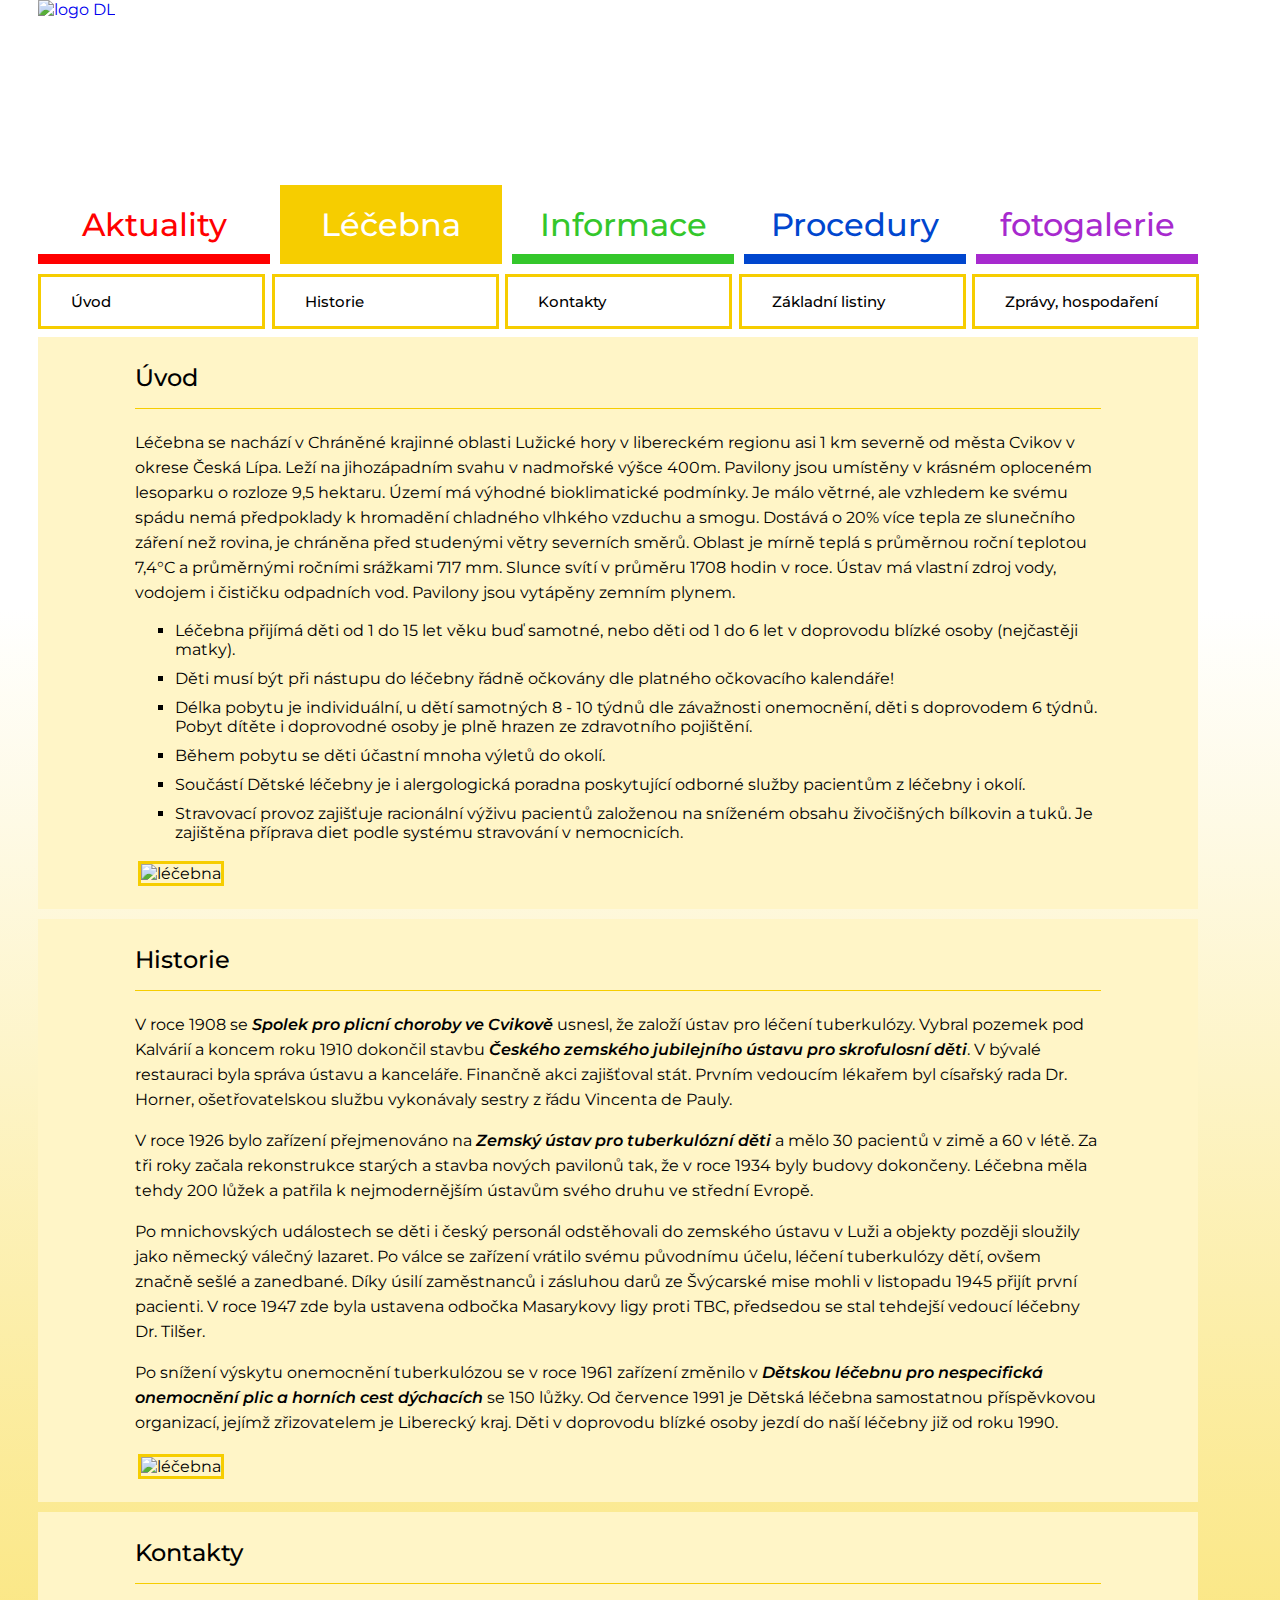
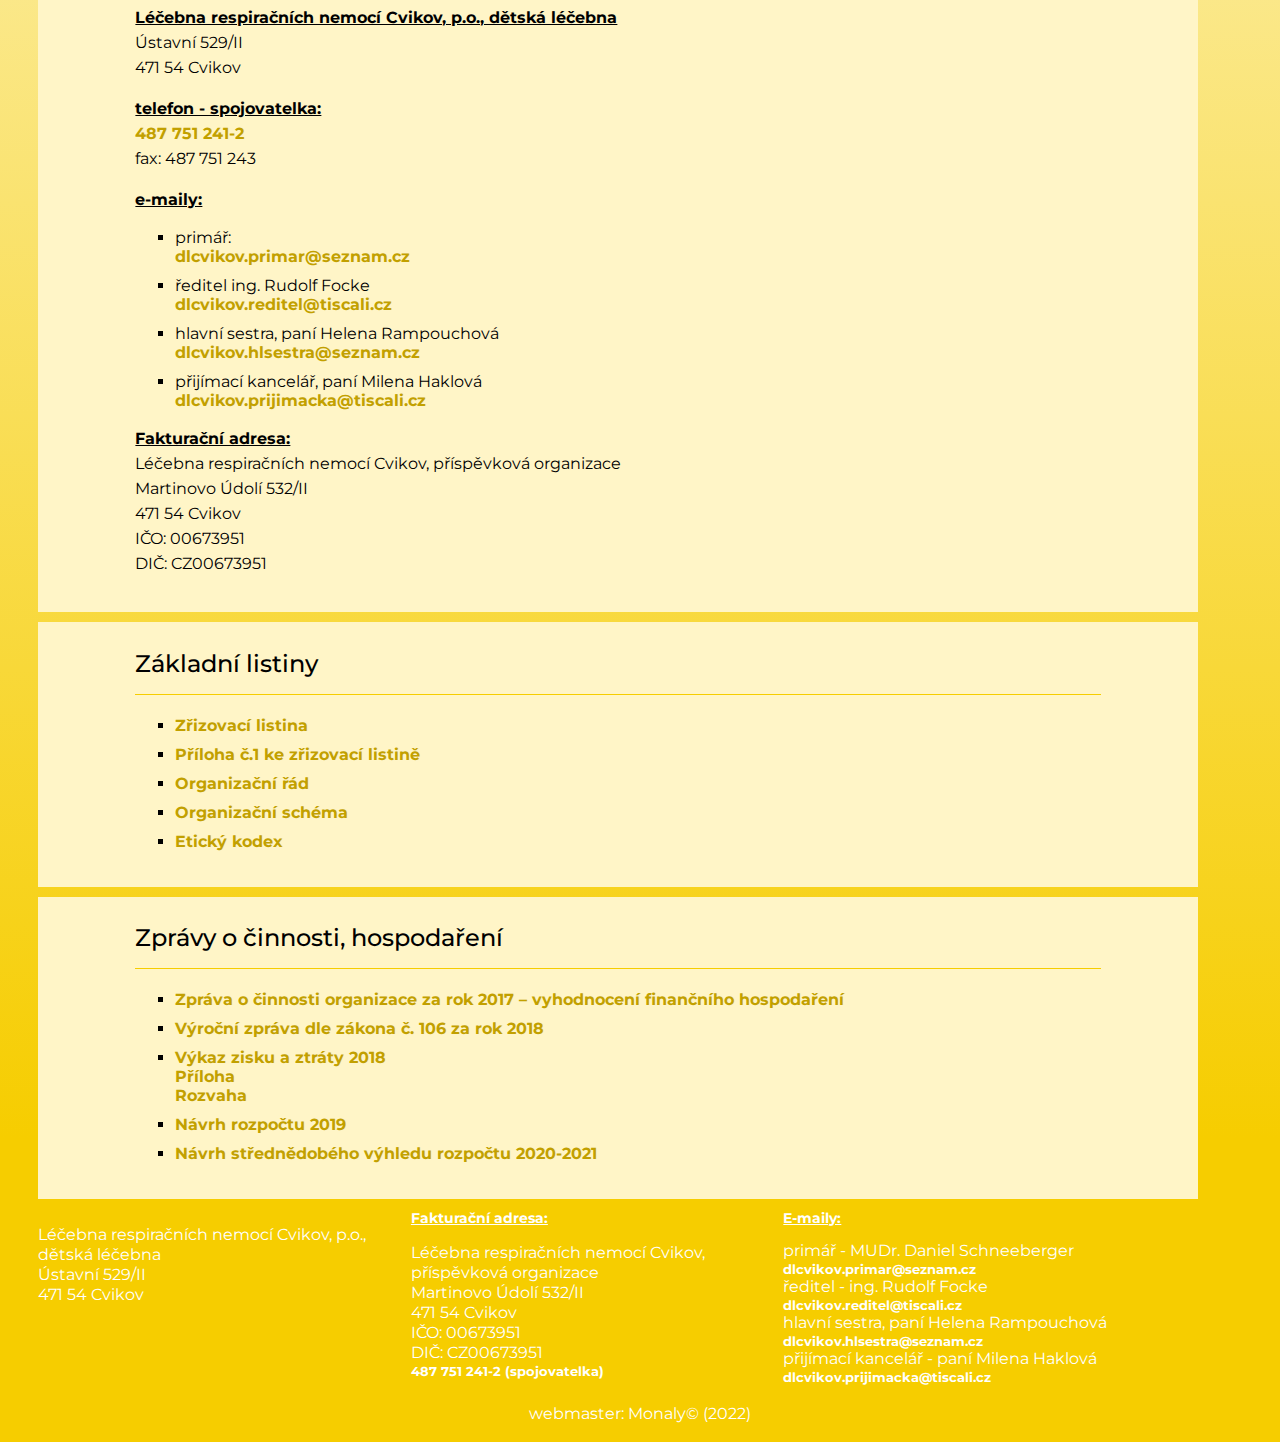
==== Lecebna.html @ da2bb7ee "Add files via upload" ====
<!doctype html>
<html>
<head>
	<meta charset="utf-8">
	<title>Aktuality</title>
	<link rel="preconnect" href="https://fonts.gstatic.com">
	<link href="https://fonts.googleapis.com/css2?family=Montserrat:ital,wght@0,100;0,200;0,300;0,400;0,500;0,600;0,700;0,800;0,900;1,100;1,200;1,300;1,400;1,500;1,600;1,700;1,800;1,900&display=swap" rel="stylesheet">
	<link rel="stylesheet"href="css/style.css">
	<meta name="viewport"content="width=device-width,initial-scale=1">
</head>
<body class="yellow-gradient">
	<header>
		<div class="cover group">
	    	<a href="#">
	        	<img src="img/LogoDL.png" alt="logo DL"class="logoDL">
		 	</a>
		</div>
    </header>
    <menu>
        <ul class="group">
        	<li><a class="aktuality" href="index.html">Aktuality</a></li>
        	<li><a class="lecebna-selected" href="#">Léčebna</a></li>
        	<li><a class="info" href="Informace.html">Informace</a></li>
            <li><a class="procedury" href="Procedury.html">Procedury</a></li>
            <li><a class="foto" href="Fotogalerie.html">fotogalerie</a></li>
        </ul>
    </menu>
    <div class="group">
        <div class="sidebar">
        	<ul class="yellow-sidebar">
        		<li>
        			<a href="#uvod">Úvod</a>
        		</li>
        		<li>
        			<a href="#historie">Historie</a>
        		</li>
        		<li>
        			<a href="#kontakty">Kontakty</a>
        		</li>
        		<li>
        			<a href="#listiny">Základní listiny</a>
        		</li>
        		<li>
        			<a href="#zpravy">Zprávy, hospodaření</a>
        		</li>
        	</ul>
        </div>
        <div class="main">
    		<div class="article yellow" id="uvod">
    		    <h1>Úvod</h1>
    		    <hr/>
    		    <p>
    		    	Léčebna se nachází v Chráněné krajinné oblasti Lužické hory v libereckém regionu asi 1 km severně od města Cvikov v okrese Česká Lípa. Leží na jihozápadním svahu v nadmořské výšce 400m. Pavilony jsou umístěny v krásném oploceném lesoparku o rozloze 9,5 hektaru. Území má výhodné bioklimatické podmínky. Je málo větrné, ale vzhledem ke svému spádu nemá předpoklady k hromadění chladného vlhkého vzduchu a smogu. Dostává o 20% více tepla ze slunečního záření než rovina, je chráněna před studenými větry severních směrů. Oblast je mírně teplá s průměrnou roční teplotou 7,4°C a průměrnými ročními srážkami 717 mm. Slunce svítí v průměru 1708 hodin v roce. Ústav má vlastní zdroj vody, vodojem i čističku odpadních vod. Pavilony jsou vytápěny zemním plynem.</p>
    		    <ul class="article-list">
    		    	<li>Léčebna přijímá děti od 1 do 15 let věku buď samotné, nebo děti od 1 do 6 let v doprovodu blízké osoby (nejčastěji matky).</li>
    		    	<li>Děti musí být při nástupu do léčebny řádně očkovány dle platného očkovacího kalendáře!</li>
    		    	<li>Délka pobytu je individuální, u dětí samotných 8 - 10 týdnů dle závažnosti onemocnění, děti s doprovodem 6 týdnů. Pobyt dítěte i doprovodné osoby je plně hrazen ze zdravotního pojištění.</li>
    		    	<li>Během pobytu se děti účastní mnoha výletů do okolí.</li>
    		    	<li>Součástí Dětské léčebny je i alergologická poradna poskytující odborné služby pacientům z léčebny i okolí.</li>
    		    	<li>Stravovací provoz zajišťuje racionální výživu pacientů založenou na sníženém obsahu živočišných bílkovin a tuků. Je zajištěna příprava diet podle systému stravování v nemocnicích.</li>
    		    </ul>
    		    <div class="group">
    		    	<img src="img/uvod.jpg" alt="léčebna">
    		    </div>
    		</div>
    		<div class="article yellow" id="historie">
    			<h1>Historie</h1>
    			<hr>
    			<p>
    				V roce 1908 se <em>Spolek pro plicní choroby ve Cvikově</em> usnesl, že založí ústav pro léčení tuberkulózy. Vybral pozemek pod Kalvárií a koncem roku 1910 dokončil stavbu <em>Českého zemského jubilejního ústavu pro skrofulosní děti</em>. V bývalé restauraci byla správa ústavu a kanceláře. Finančně akci zajišťoval stát. Prvním vedoucím lékařem byl císařský rada Dr. Horner, ošetřovatelskou službu vykonávaly sestry z řádu Vincenta de Pauly.
    			</p>
    			<p>
    				V roce 1926 bylo zařízení přejmenováno na <em>Zemský ústav pro tuberkulózní děti</em> a mělo 30 pacientů v zimě a 60 v létě. Za tři roky začala rekonstrukce starých a stavba nových pavilonů tak, že v roce 1934 byly budovy dokončeny. Léčebna měla tehdy 200 lůžek a patřila k nejmodernějším ústavům svého druhu ve střední Evropě.
    			</p>
    			<p>
    				Po mnichovských událostech se děti i český personál odstěhovali do zemského ústavu v Luži a objekty později sloužily jako německý válečný lazaret. Po válce se zařízení vrátilo svému původnímu účelu, léčení tuberkulózy dětí, ovšem značně sešlé a zanedbané. Díky úsilí zaměstnanců i zásluhou darů ze Švýcarské mise mohli v listopadu 1945 přijít první pacienti. V roce 1947 zde byla ustavena odbočka Masarykovy ligy proti TBC, předsedou se stal tehdejší vedoucí léčebny Dr. Tilšer.
    			</p>
    			<p>
    				Po snížení výskytu onemocnění tuberkulózou se v roce 1961 zařízení změnilo v <em>Dětskou léčebnu pro nespecifická onemocnění plic a horních cest dýchacích</em> se 150 lůžky. Od července 1991 je Dětská léčebna samostatnou příspěvkovou organizací, jejímž zřizovatelem je Liberecký kraj. Děti v doprovodu blízké osoby jezdí do naší léčebny již od roku 1990.
    			</p>
    			<div class="group">
    				<img src="img/historie.jpg" alt="léčebna">
    			</div>
    		</div>
    		<div class="article yellow">
    			<h1 id="kontakty">Kontakty</h1>
    			<hr>
    			<p>
    				<strong>Léčebna respiračních nemocí Cvikov, p.o., dětská léčebna</strong><br>
    				Ústavní 529/II <br>
					471 54 Cvikov
    			</p>
    			<p>
    				<strong>telefon - spojovatelka:</strong>
    				<a href="tel:487 751 241-2">487 751 241-2</a>
    				fax: 487 751 243
    			</p>
    			<p><strong>e-maily:</strong>
    				<ul class="article-list">
    					<li>primář:<a href="mailto:dlcvikov.primar@seznam.cz ">dlcvikov.primar@seznam.cz</a></li>
    					<li>ředitel ing. Rudolf Focke<a href="mailto:dlcvikov.reditel@tiscali.cz" target="_blank">dlcvikov.reditel@tiscali.cz</a></li>
    					<li>hlavní sestra, paní Helena Rampouchová<a href="mailto:dlcvikov.hlsestra@seznam.cz" target="_blank">dlcvikov.hlsestra@seznam.cz</a></li>
    					<li>přijímací kancelář, paní Milena Haklová<a href="mailto:dlcvikov.prijimacka@tiscali.cz" target="_blank">dlcvikov.prijimacka@tiscali.cz</a></li>
    				</ul>
    			</p>
    			<p>
    				<strong>Fakturační adresa:</strong><br>
    				Léčebna respiračních nemocí Cvikov, příspěvková organizace <br>
					Martinovo Údolí 532/II <br>
					471 54 Cvikov <br>
					IČO: 00673951 <br>
					DIČ: CZ00673951
    			</p>
    		</div>
    		<div class="article yellow" id="listiny">
    			<h1>Základní listiny</h1>
    			<hr>
    			<ul class="article-list">
    				<li><a href="documents/000_ZL_LRN_Cvikov.pdf" target="_blank">Zřizovací listina</a></li>
    				<li><a href="documents/072_P01_Priloha_c_1_LRN_Cvikov.pdf" target="_blank">Příloha č.1 ke zřizovací listině</a></li>
    				<li><a href="documents/Organizacni rad LRN Cvikov 1.3.2019.pdf" target="_blank">Organizační řád</a></li>
    				<li><a href="https://view.officeapps.live.com/op/view.aspx?src=https%3A%2F%2Fwww.dlcvikov.cz%2Fimages%2Fdocs%2Fdokumenty%2FOrganizacni%2520schema%2520k%25201.3.2019.xls&wdOrigin=BROWSELINK" target="_blank">Organizační schéma</a></li>
    				<li><a href="documents/Eticky kodex 1.3.2019.pdf" target="_blank">Etický kodex</a></li>
    			</ul>
    		</div>
    		<div class="article yellow" id="zpravy">
    			<h1>Zprávy o činnosti, hospodaření</h1>
    			<hr>
    			<ul class="article-list">
    				<li><a href="documents/Zprava_o_cinnosti_organizace_2017.pdf" target="_blank">Zpráva o činnosti organizace za rok 2017 – vyhodnocení finančního hospodaření</a></li>
    				<li><a href="documents/2018 Vyrocni zprava 106.pdf" target="_blank">Výroční zpráva dle zákona č. 106 za rok 2018</a></li>
    				<li><a href="documents/2018 Vykaz zisku a ztraty.pdf" target="_blank">Výkaz zisku a ztráty 2018</a>
    					<a href="documents/2018 Priloha.pdf" target="_blank">Příloha</a>
    					<a href="documents/2018 Rozvaha.pdf" target="_blank">Rozvaha</a></li>
    				<li><a href="documents/2019 Navrh rozpoctu.pdf" target="_blank">Návrh rozpočtu 2019</a></li>
    				<li><a href="documents/2020-2012 Navrh strednedobeho vyhledu rozpoctu.pdf" target="_blank">Návrh střednědobého výhledu rozpočtu 2020-2021</a></li>
    			</ul>
    		</div>
        </div>
    </div>
    <div class="pre-footer group">
    	<div class="contacts">
    		<p>Léčebna respiračních nemocí Cvikov, p.o., <br>
    			dětská léčebna <br>
				Ústavní 529/II <br>
				471 54 Cvikov
			</p>
			<img src="img/LK.jpg" alt="">
    	</div>
    	<div class="contacts">
    		<h3 class="footer-header">Fakturační adresa:</h3>
    		<p>
    				Léčebna respiračních nemocí Cvikov, <br>
    				příspěvková organizace <br>
					Martinovo Údolí 532/II <br>
					471 54 Cvikov <br>
					IČO: 00673951 <br>
					DIČ: CZ00673951
			</p>
			<a href="tel:487 751 241-2">487 751 241-2 (spojovatelka)</a>
    	</div>
    	<div class="contacts">
    		<h3 class="footer-header">E-maily:</h3>
    		<p class="mails">primář - MUDr. Daniel Schneeberger </p>
    		<a href="mailto:dlcvikov.primar@seznam.cz
			" target="_blank">dlcvikov.primar@seznam.cz
			</a>
			<p class="mails">ředitel - ing. Rudolf Focke
			</p>
			<a href="mailto:dlcvikov.reditel@tiscali.cz
			" target="_blank">dlcvikov.reditel@tiscali.cz
			</a>
			<p class="mails">hlavní sestra, paní Helena Rampouchová
			</p>
			<a href="mailto:dlcvikov.hlsestra@seznam.cz
			" target="_blank">dlcvikov.hlsestra@seznam.cz
			</a>
			<p class="mails">přijímací kancelář - paní Milena Haklová
			</p>
			<a href="mailto:dlcvikov.prijimacka@tiscali.cz
			" target="_blank">dlcvikov.prijimacka@tiscali.cz
			</a>
    	</div>
    </div>
    <footer>
    	<p>webmaster: Monaly&copy; (2022)</p>
    </footer>
    <script src="script.js"></script>
</body>
</html>
---- css/style.css ----
/*GENERAL*/
html{
	font-family: 'Montserrat', sans-serif;
	box-sizing: border-box;
}
*,*:before,*:after{
	box-sizing: inherit;
}
body{
	margin:0;
}
.red-gradient{
	background: rgb(255,38,38);
	background: linear-gradient(0deg, rgba(255,38,38,1) 30%, rgba(255,255,255,1) 80%);
}
.yellow-gradient{
	background: rgb(246,205,0);
	background: linear-gradient(0deg, rgba(246,205,0,1) 10%, rgba(255,255,255,1) 80%);
}
.green-gradient{
	background: rgb(52,199,43);
	background: linear-gradient(0deg, rgba(52,199,43,1) 30%, rgba(255,255,255,1) 80%);
}
.blue-gradient{
	background: rgb(0,70,206);
	background: linear-gradient(0deg, rgba(0,70,206,1) 30%, rgba(255,255,255,1) 80%);
}
.violet-gradient{
	background: rgb(167,42,206);
 	background: linear-gradient(0deg, rgba(167,42,206,1) 30%, rgba(255,255,255,1) 80%);
}
/*Header*/
.cover{
	height: 175px;
	background: url('../img/cover.jpg') 0 0 no-repeat;
	background-size: 100%;
}
.group{
	margin: 0;
}
.group::after {
  content: "";
  clear: both;
  display: table;
 }
.cover img{
	max-width: 233px;
	margin-left: 192px;
}
li{
	list-style-type: none;
	font-size: 2em;
	font-weight: 500;
}
menu{
	margin:0 0 10px 152px;
	padding:0;
}
menu li{
	float:left;
	width: 232px;
	margin-top: 10px;
}
menu a{
	transition: all .5s;
}
a{
	text-decoration: none;
	display: block;
	transition: all .5s;
}
.aktuality{
    padding: 20px 20px 10px 20px;
    border-bottom: 10px solid #FF0000;
    text-align: center;
    color:#FF0000 ;
}
.aktuality:hover{
	background: #FF0000;
	color: #fff;
}
.aktuality-selected{
	padding: 20px 20px 10px 20px;
    border-bottom: 10px solid #FF0000;
    text-align: center;
	background:#FF0000 ;
	color:#fff ;
}
.lecebna{
	padding: 20px 20px 10px 20px;
	margin-left:10px;
    border-bottom: 10px solid #F6CD00;
    text-align: center;
    color:#F6CD00 ;
}
.lecebna:hover{
	background: #F6CD00;
	color:#fff;
}
.lecebna-selected{
	padding: 20px 20px 10px 20px;
	margin-left:10px;
    border-bottom: 10px solid #F6CD00;
    text-align: center;
	background:#F6CD00 ;
	color: #fff;
}
.info{
	padding: 20px 20px 10px 20px;
	margin-left:10px;
    border-bottom: 10px solid #34C72B;
    color:#34C72B;
    text-align: center;
}
.info:hover{
	background: #34C72B;
	color: #fff;
}
.info-selected{
	padding: 20px 20px 10px 20px;
	margin-left:10px;
    border-bottom: 10px solid #34C72B;
    color:#fff;
	background: #34C72B;
    text-align: center;
}
.procedury{
	padding: 20px 20px 10px 20px;
	margin-left:10px;
    border-bottom: 10px solid #0046CE;
    color:#0046CE;
    text-align: center;
}
.procedury:hover{
	background: #0046CE;
	color: #fff;
}
.procedury-selected{
	padding: 20px 20px 10px 20px;
	margin-left:10px;
    border-bottom: 10px solid #0046CE;
    color:#fff;
	background: #0046CE;
    text-align: center;
}
.foto{
	padding: 20px 20px 10px 20px;
	margin-left:10px;
    border-bottom: 10px solid #A72ACE;
    color:#A72ACE;
    text-align: center;
}
.foto:hover{
	background: #A72ACE;
	color: #fff;
}
.foto-selected{
	padding: 20px 20px 10px 20px;
	margin-left:10px;
    border-bottom: 10px solid #A72ACE;
    color:#fff;
	background: #A72ACE;
    text-align: center;
}
/*Content*/
.main{
	margin-left:192px;
	float: left;
}
.article{
	width:1160px;
	padding:10px 97px 20px 97px;
	margin-bottom: 10px;
}
hr{
	display: block;
    height: 1px;
    border: 0;
    padding-bottom: 5px;
}
.red{
	background: #FFD5D5;
}
.red hr{
	border-top: 1px solid #FF0000;
}
.yellow,.yellow h1{
	background: #fff5c7;
	color:#000;
}
.yellow hr{
	border-top:1px solid #F6CD00 ;
}
.article a:hover{
	text-decoration: underline;
}
.green{
	background: #dbffd9;
}
.green h1{
	color:#34C72B;
}
.green hr{
	border-top:1px solid #34C72B;
}
.blue{
	background:#b8d0ff;
}
.blue h1{
	color:#0046CE;
}
.blue hr{
	border-top:1px solid #0046CE;
}
.violet{
	background: #f2c7ff;
}
.violet h1{
	color: #A72ACE;
}
.violet hr{
	border-top:1px solid #A72ACE;
}
h1{
	color:#FF0000;

	font-size: 1.5em;
	font-weight: 500;
}
h1:after{
	width:10%;
	height:3px;
	background:#FF0000;
	content:"";
}
blockquote{
	font-style: italic;
	color: #0046CE;
	font-weight: 600;
}
.article img{
	margin: 3px;
	float: left;
	max-width: 966px;
}
.article.red img{
	border: 3px solid #FF0000;
}
.article.yellow img{
	border: 3px solid #F6CD00;
}
.article.green img{
	border: 3px solid #34C72B;
}
.article.blue img{
	border: 3px solid #0046CE;
}
.article.violet img{
	border: 3px solid #A72ACE;
}
p{
	font-size: 16px;
	font-weight: 400;
	line-height: 25px;
}
em{
	font-weight: 600;
}
.red strong{
	color:#FF0000 ;
	text-decoration: underline;
}
.yellow strong{
	color:#000 ;
	text-decoration: underline;
}
.green strong{
	color:#000;
	text-decoration: underline;
}
.blue strong{
	color:#0046CE;
	text-decoration: underline;
}
.violet strong{
	color:#A72ACE;
	text-decoration: underline;
}
.red a{
	color:#FF0000 ;
	font-weight: 700;
}
.yellow a{
	color:#c2a000 ;
	font-weight: 700;
}
.green a{
	color:#34C72B;
	font-weight: 700;
}
.blue a{
	color:#0046CE;
	font-weight: 700;
}
.violet a{
	color:#A72ACE;
	font-weight: 700;
}
.article-list li{
	list-style-type: square;
	font-size: 16px;
	font-weight: normal;
	margin-top: 10px;
}
.button{
	border: 1px solid #34C72B;
	text-align: center;
	display: inline-block;
	margin-left: 35%;
	font-size: 25px;
	padding: 10px;
	background:#34C72B;
}
.button a{
	color: #fff;
}
.button:hover{
	background:#dbffd9 ;
	border: 1px solid #34C72B;
}
.button a:hover{
	color: #34C72B;
	text-decoration: none;
}
dt{
	font-weight: 600;
	text-decoration: underline;
}
dd{
	display: list-item;
	list-style-type: square;
	margin-top: 10px;
}
table{
	border-collapse: collapse;
	padding: 20px;
}
th,td{
	padding: 5px;
}
td img{
	max-width: 460px;
}
.th-red,.td-red{
	border: 3px solid #FF0000;
}
.th-green,.td-green{
	border: 3px solid #34C72B;
}
.th-blue,.td-blue{
	border: 3px solid #0046CE;
}
.small{
	font-size: 15px;
	color: #0046CE;
	margin: 0;
}
.small-black{
	font-size: 15px;
	line-height: 15px;
	margin-top: 0;
}
.sidebar{
	float: right;
	width: 345px;
	margin-right: 192px;
}
.red-sidebar img{
	width: 30px;
	position: absolute;
	left: 10px;
	top: -5px;
}
.sidebar ul{
	margin: 0;
	padding: 0;
}
.sidebar li{
	margin-bottom: 8px;
	height: 55px;
	background: #fff;
	transition: all .5s;
}
.red-sidebar li{
	border: 3px solid #FF0000;
}
.red-sidebar li:hover{
	border: none;
	border-bottom: 3px solid #FF0000;
	border-top: 3px solid #FF0000
}
.yellow-sidebar li{
	border:3px solid #F6CD00  ;
	background:#fff;
}
.yellow-sidebar li:hover{
	border: none;
	border-bottom: 3px solid #F6CD00;
	border-top: 3px solid #F6CD00;
}
.green-sidebar li{
	border: 3px solid #34C72B;
}
.green-sidebar li:hover{
	border: none;
	border-bottom: 3px solid #34C72B;
	border-top: 3px solid #34C72B;
}
.blue-sidebar li{
	border: 3px solid #0046CE;
}
.blue-sidebar li:hover{
	border: none;
	border-bottom: 3px solid #0046CE;
	border-top: 3px solid #0046CE;
}
.violet-sidebar li{
	border: 3px solid #A72ACE;
}
.violet-sidebar li:hover{
	border: none;
	border-bottom: 3px solid #A72ACE;
	border-top: 3px solid #A72ACE;
}
.sidebar a{
	font-size: 18px;
	padding-left: 50px;
	position: relative;
	margin-top: 15px;
}
.red-sidebar a{
	color:#FF0000 ;
}
.yellow-sidebar a{
	color:#000;
}
.green-sidebar a{
	color: #34C72B;
}
.blue-sidebar a{
	color:#0046CE;
}
.violet-sidebar a{
	color: #A72ACE;
}
h3{
	text-decoration: underline;
	margin-top: 50px
}
h3.footer-header{
	margin-top: 0;
}
.contacts{
	color: #fff;
	float: left;
	font-size: 12px;
	width: 418px;
}
.contacts a{
	font-weight:700;
	color: #fff;
	font-size: 13px;
}
.contacts a:hover{
	text-decoration: underline;
}
.contacts p{
	line-height: 20px;
	margin-bottom: 0;
}
.contacts img{
	width: 50%;
	margin-top: 10px;
}
.mails{
	margin-top: 0;
	margin-bottom: 0;
}
.pre-footer{
	margin:0 0 0 192px;
}
footer{
	color: #fff;
	font-size: 8px;
	text-align: center;
}

@media screen and (max-width: 1900px) {
	.sidebar{
		float: none;
		margin-left: 192px;
		width: 1170px;
	}
	.sidebar li{
		float: left;
		width: 285px;
		margin-right: 6.5px;
	}
	.sidebar a{
		font-size: 15px;
	}
	.yellow-sidebar li,.green-sidebar li,.blue-sidebar li{
		width: 227px;
	}
	.green-sidebar a,.yellow-sidebar a{
		padding-left: 30px;
	}
	.blue-sidebar a{
		padding-left: 30px;
		margin-top: 6px;
	}
}
@media screen and (max-width: 1600px) {
  .main,.sidebar,menu,.pre-footer,.cover img{
  	margin-left: 10%;
  }
  menu ul{
  	padding-left: 0;
  }
}
@media screen and (max-width: 1450px){
  .main,.sidebar,menu,.pre-footer,.cover img{
  	margin-left: 5%;
  }
  menu ul{
  	padding-left: 0;
  }
  .contacts{
  	width: 30%;
  }
}
@media screen and (max-width: 1300px){
  .main,.sidebar,menu,.pre-footer,.cover img{
  	margin-left: 3%;
  }
  menu ul{
  	padding-left: 0;
  }
}
@media screen and (max-width: 1250px){
  .main,.sidebar,menu,.pre-footer,.cover img{
  	margin-left: 1.5%;
  }
  ul.group{
  	padding: 0;
  }
}
@media screen and (max-width: 1212px){
  .main,.sidebar,menu,.pre-footer,.cover img{
  	margin: 0;
  }
  .sidebar{
  	margin-top: 5px;
  }
  menu ul{
  	padding: 0;
  }
  .pre-footer{
  	margin-left: 5%;
  }
  .contacts p,.contacts a,.contacts h3{
  	font-size: 10px;
  	line-height: 10px;
  }
}
@media screen and (max-width: 1212px){
	a.aktuality,a.lecebna,a.info,a.procedury,a.foto,a.aktuality-selected,a.lecebna-selected,a.info-selected,a.procedury-selected,a.foto-selected{
		margin-left: 0;
		margin-right: 0;
	}
}
@media screen and (max-width: 1180px){
	.sidebar{
		width: 100%;
	}
	.sidebar li{
		width: 25%;
		margin-right: 0;
	}
	.yellow-sidebar li,.green-sidebar li,.blue-sidebar li,menu li{
		width: 20%;
	}
}
@media screen and (max-width: 1126px){
	menu li{
		font-size: 1.5em;
	}
	.sidebar a{
		padding-left:5%;
	}
	.red-sidebar a:nth-child(2){
		display: none;
	}
	.article{
		padding-left: 10%;
		padding-right: 10%;
		width: 100%;
	}
	.article img{
		max-width: 100%;
	}
}
@media screen and (max-width: 996px){
	.sidebar a{
		font-size: 13px;
	}
}
@media screen and (max-width: 825px){
	.sidebar a{
		margin-top: 5px;
	}
	.sidebar li{
		height: 45px;
	}
	.sidebar img{
		width: 25px;
		margin-top: 5px;
	}
	menu li{
		font-size: 1.25em;
	}
}
@media screen and (max-width: 745px){
	.blue-sidebar li{
		float: none;
		border: none;
	}
	.red-sidebar li{
		margin-left: 38%;
	}
	.red-sidebar a{
		font-size: 0.5em;
		padding-top: 5px;
	}
	.red-sidebar li:first-child,.red-sidebar li:nth-child(2),.red-sidebar li:nth-child(3){
		display: none;
	}
	.sidebar li{
		border: none;
		margin-top: 3px;
	}
	.red-sidebar{
		border-top: 2px solid #FF0000;
	}
	.yellow-sidebar{
		border-top: 2px solid #F6CD00;
	}
	.green-sidebar{
		border-top: 2px solid #34C72B;
	}
	.blue-sidebar{
		border-top: 2px solid #0046CE;
	}
	.violet-sidebar{
		border-top: 2px solid #A72ACE;
	}
}
@media screen and (max-width: 720px){
	menu li{
		float: none;
		display: inline;
		padding: 0;
		margin-top: 3px;
	}
	menu{
		margin-top: 30px;
	}
	menu a{
		font-size: 1em;
		margin: 0;
		padding: 0;
	}
	a.aktuality,a.lecebna,a.info,a.procedury,a.foto,a.aktuality-selected,a.lecebna-selected,a.info-selected,a.procedury-selected,a.foto-selected{
		padding: 10px 0 10px 0;
		border: none;
	}
	.cover,.cover img{
		height: 100px;
	}
	.cover img{
		margin-left: 38%;
		margin-top: 15px;
	}
	.cover{
		background-image: none;
	}
}
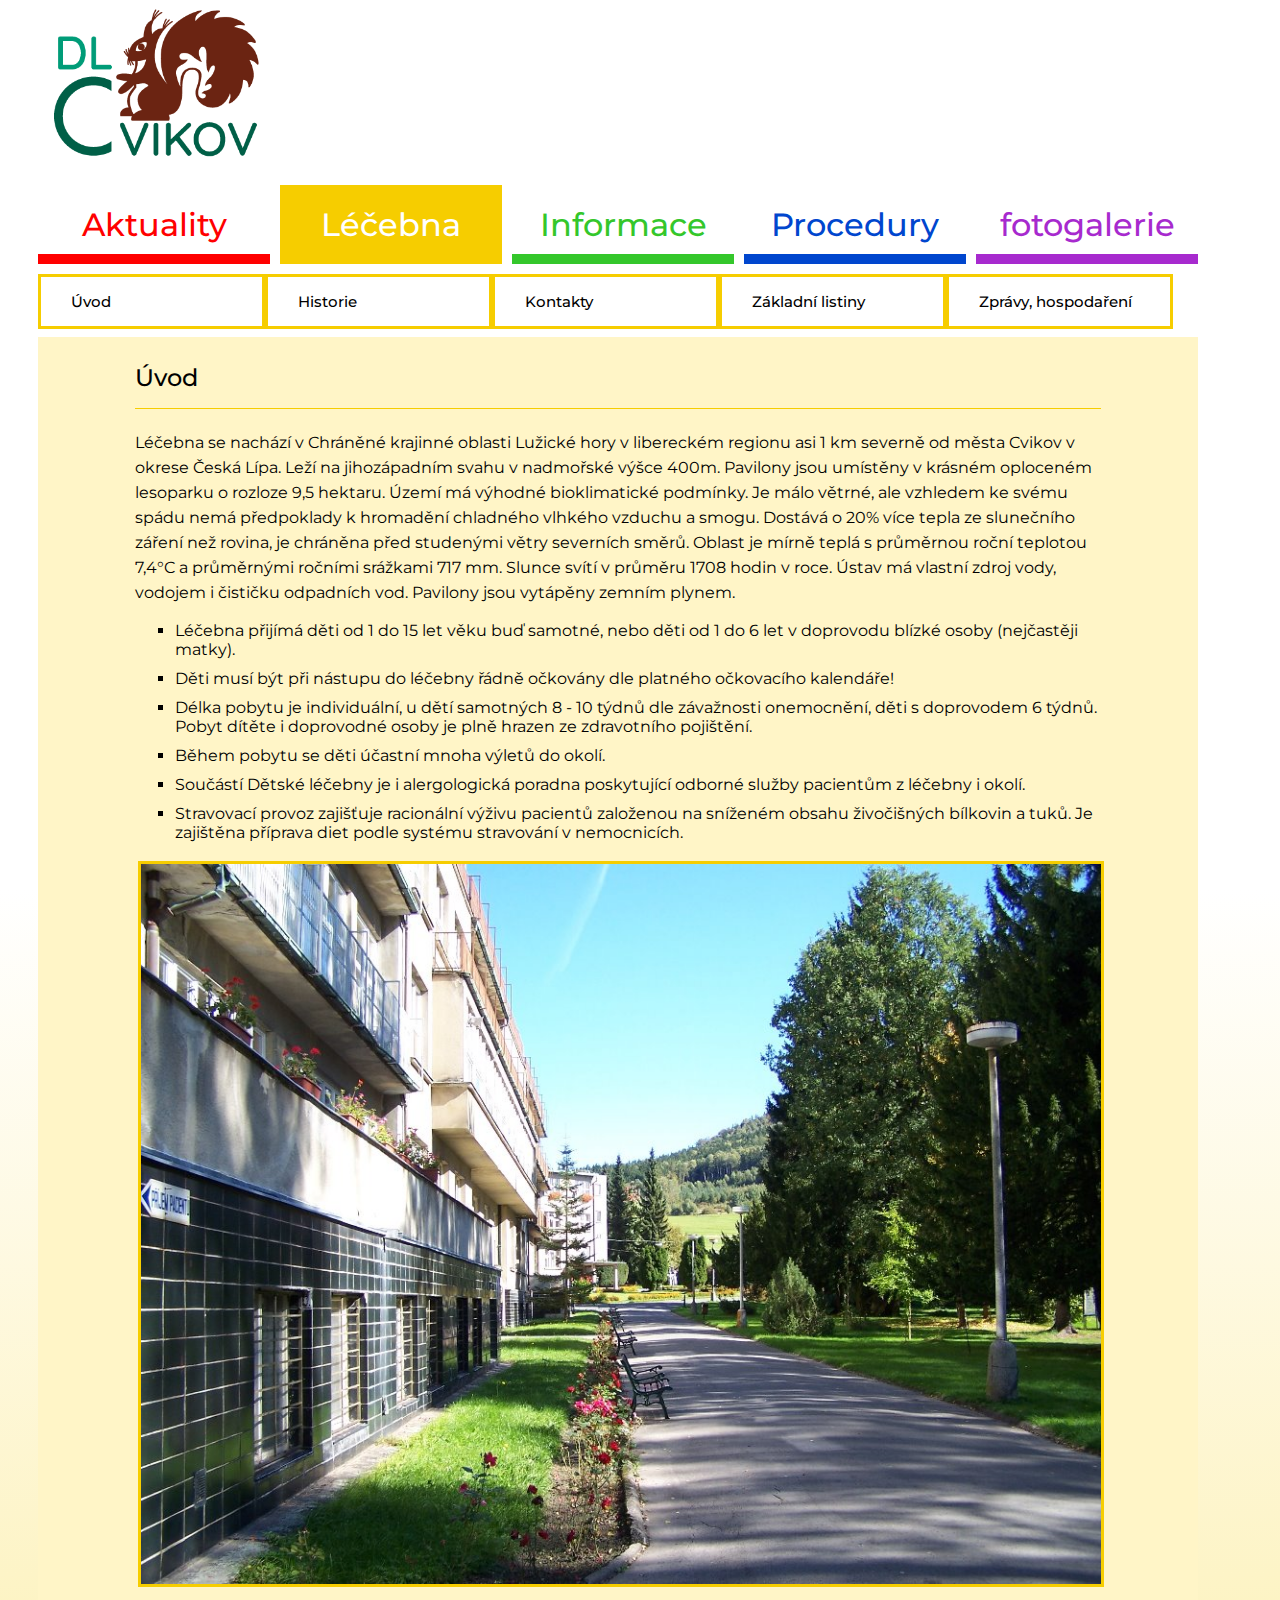
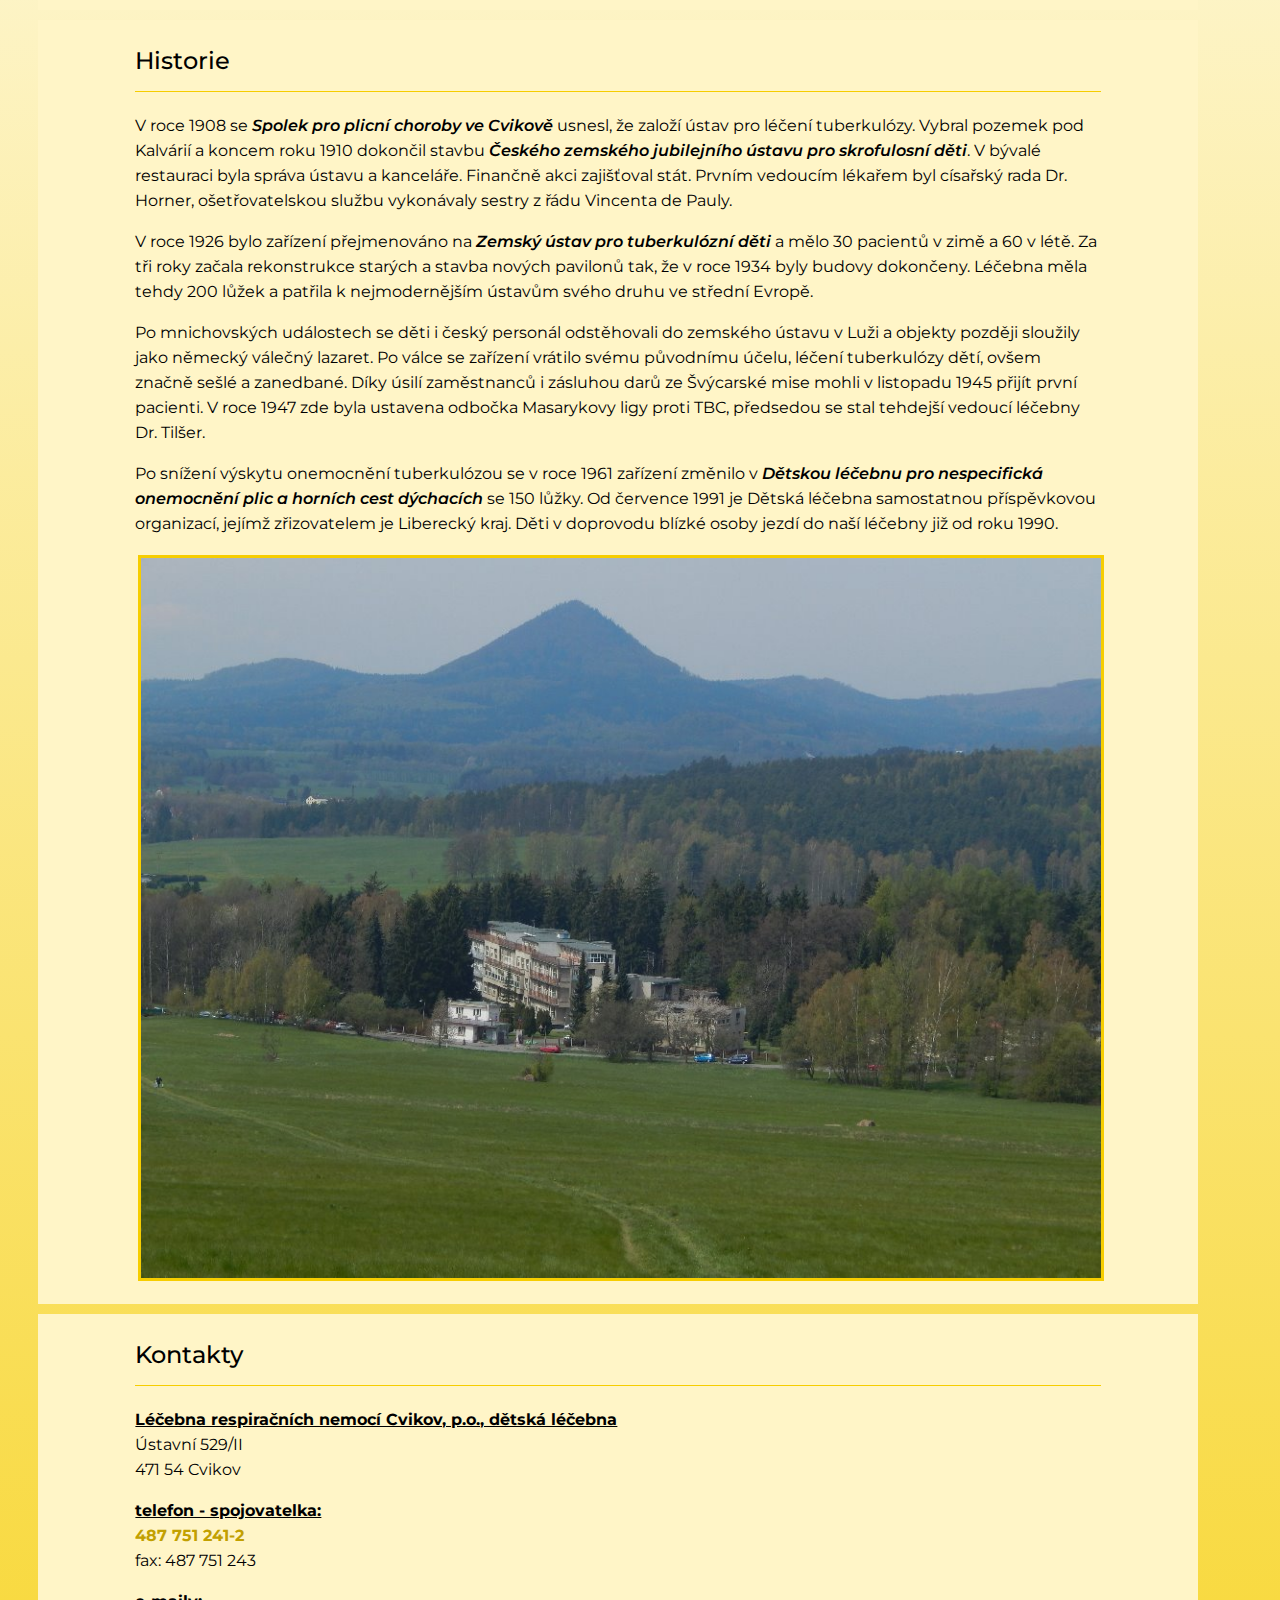
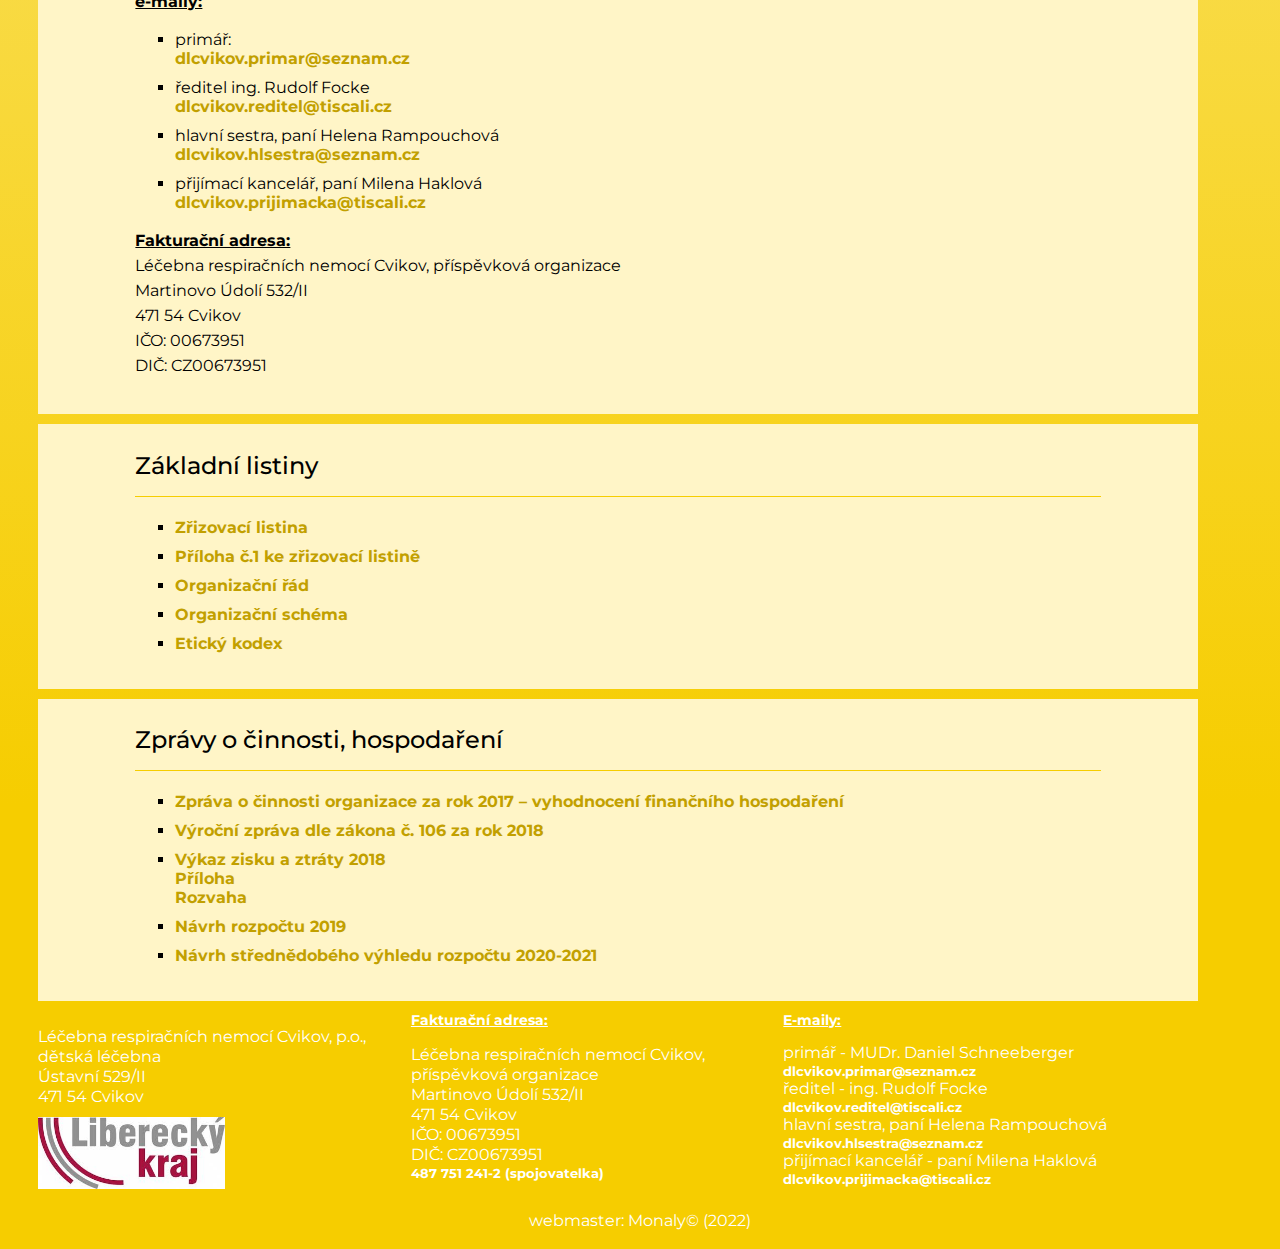
==== commit d3e27886: "Add files via upload" ====
--- a/Lecebna.html
+++ b/Lecebna.html
@@ -2,7 +2,7 @@
 <html>
 <head>
 	<meta charset="utf-8">
-	<title>Aktuality</title>
+	<title>Léčebna</title>
 	<link rel="preconnect" href="https://fonts.gstatic.com">
 	<link href="https://fonts.googleapis.com/css2?family=Montserrat:ital,wght@0,100;0,200;0,300;0,400;0,500;0,600;0,700;0,800;0,900;1,100;1,200;1,300;1,400;1,500;1,600;1,700;1,800;1,900&display=swap" rel="stylesheet">
 	<link rel="stylesheet"href="css/style.css">
--- a/css/style.css
+++ b/css/style.css
@@ -32,7 +32,7 @@
 /*Header*/
 .cover{
 	height: 175px;
-	background: url('../img/cover.jpg') 0 0 no-repeat;
+	background: url('../img/cover.jpg') 0 no-repeat;
 	background-size: 100%;
 }
 .group{
@@ -394,10 +394,29 @@
 .red-sidebar li{
 	border: 3px solid #FF0000;
 }
+.test-covid{
+	border: 3px solid #FF0000;
+	margin-bottom: 8px;
+	height: 55px;
+	background: #fff;
+	transition: all .5s;
+}
+.test-covid:hover{
+	border: none;
+	border-bottom: 3px solid #FF0000;
+	border-top: 3px solid #FF0000
+}
+.test-covid a{
+	color:#FF0000;
+	font-size: 1.5em;
+	font-weight: 700;
+	text-align: center;
+	margin-top: 12px;
+}
 .red-sidebar li:hover{
 	border: none;
 	border-bottom: 3px solid #FF0000;
-	border-top: 3px solid #FF0000
+	border-top: 3px solid #FF0000;
 }
 .yellow-sidebar li{
 	border:3px solid #F6CD00  ;
@@ -495,16 +514,15 @@
 	text-align: center;
 }
 
-@media screen and (max-width: 1900px) {
+@media screen and (max-width: 1910px) {
 	.sidebar{
 		float: none;
 		margin-left: 192px;
-		width: 1170px;
+		width: 1160px;
 	}
 	.sidebar li{
 		float: left;
-		width: 285px;
-		margin-right: 6.5px;
+		width: 33.3%;
 	}
 	.sidebar a{
 		font-size: 15px;
@@ -519,18 +537,26 @@
 		padding-left: 30px;
 		margin-top: 6px;
 	}
+	menu ul{
+		padding-left: 0;
+	}
+	.main,.sidebar,menu,.pre-footer,.cover img{
+  	margin-left: 20%;
+    }
+}
+@media screen and (max-width: 1900px){
+	.main,.sidebar,menu,.pre-footer,.cover img{
+  	margin-left: 15%;
+    }
 }
 @media screen and (max-width: 1600px) {
   .main,.sidebar,menu,.pre-footer,.cover img{
-  	margin-left: 10%;
-  }
-  menu ul{
-  	padding-left: 0;
-  }
-}
+  	margin-left: 13%;
+  }
+  menu ul{padding-left: 0; } }
 @media screen and (max-width: 1450px){
   .main,.sidebar,menu,.pre-footer,.cover img{
-  	margin-left: 5%;
+  	margin-left: 6%;
   }
   menu ul{
   	padding-left: 0;
@@ -572,34 +598,47 @@
   	font-size: 10px;
   	line-height: 10px;
   }
-}
-@media screen and (max-width: 1212px){
-	a.aktuality,a.lecebna,a.info,a.procedury,a.foto,a.aktuality-selected,a.lecebna-selected,a.info-selected,a.procedury-selected,a.foto-selected{
+  a.aktuality,a.lecebna,a.info,a.procedury,a.foto,a.aktuality-selected,a.lecebna-selected,a.info-selected,a.procedury-selected,a.foto-selected{
 		margin-left: 0;
 		margin-right: 0;
-	}
+  }
 }
 @media screen and (max-width: 1180px){
 	.sidebar{
 		width: 100%;
 	}
 	.sidebar li{
-		width: 25%;
 		margin-right: 0;
 	}
 	.yellow-sidebar li,.green-sidebar li,.blue-sidebar li,menu li{
 		width: 20%;
 	}
+	.test-covid{
+    	border: none;
+    	font-weight: 500;
+    	background: #FFD5D5;
+    	padding-top: 3px;
+    	border-top: 3px solid #FF0000;
+    	border-bottom: 3px solid #FF0000;
+    }
+    .test-covid a{
+    	font-weight: 600;
+    	color: #FF0000;
+    }
+    .test-covid:hover{
+    	border: none;
+    	text-decoration: underline;
+    }
 }
 @media screen and (max-width: 1126px){
 	menu li{
 		font-size: 1.5em;
 	}
-	.sidebar a{
-		padding-left:5%;
-	}
-	.red-sidebar a:nth-child(2){
+	.sidebar{
 		display: none;
+	}
+	.test-covid{
+		margin-top: 10px;
 	}
 	.article{
 		padding-left: 10%;
@@ -618,6 +657,7 @@
 @media screen and (max-width: 825px){
 	.sidebar a{
 		margin-top: 5px;
+		text-align: center;
 	}
 	.sidebar li{
 		height: 45px;
@@ -631,16 +671,23 @@
 	}
 }
 @media screen and (max-width: 745px){
-	.blue-sidebar li{
+	.sidebar li{
 		float: none;
 		border: none;
+		display: inline;
+	}
+	.sidebar a{
+		padding: 3px 0 3px 0;
+	}
+	.sidebar a:hover{
+		text-decoration: underline;
 	}
 	.red-sidebar li{
 		margin-left: 38%;
 	}
 	.red-sidebar a{
 		font-size: 0.5em;
-		padding-top: 5px;
+		padding: 0px 0 20px 0;
 	}
 	.red-sidebar li:first-child,.red-sidebar li:nth-child(2),.red-sidebar li:nth-child(3){
 		display: none;
@@ -663,6 +710,9 @@
 	}
 	.violet-sidebar{
 		border-top: 2px solid #A72ACE;
+	}
+	.test-covid a{
+		font-size: 1em;
 	}
 }
 @media screen and (max-width: 720px){
@@ -694,4 +744,22 @@
 	.cover{
 		background-image: none;
 	}
-}
+	.red-sidebar a{
+		padding-top: 0;
+		margin-top: 0;
+	}
+	.violet-sidebar a{
+	}
+	.sidebar li{
+		height: 63px;
+	}
+}
+@media screen and (max-width: 516px){
+	.cover img{
+		margin-left: 36%;
+		margin-top: 15px;
+	}
+	.button{
+		margin-left: 10%;
+	}
+}
